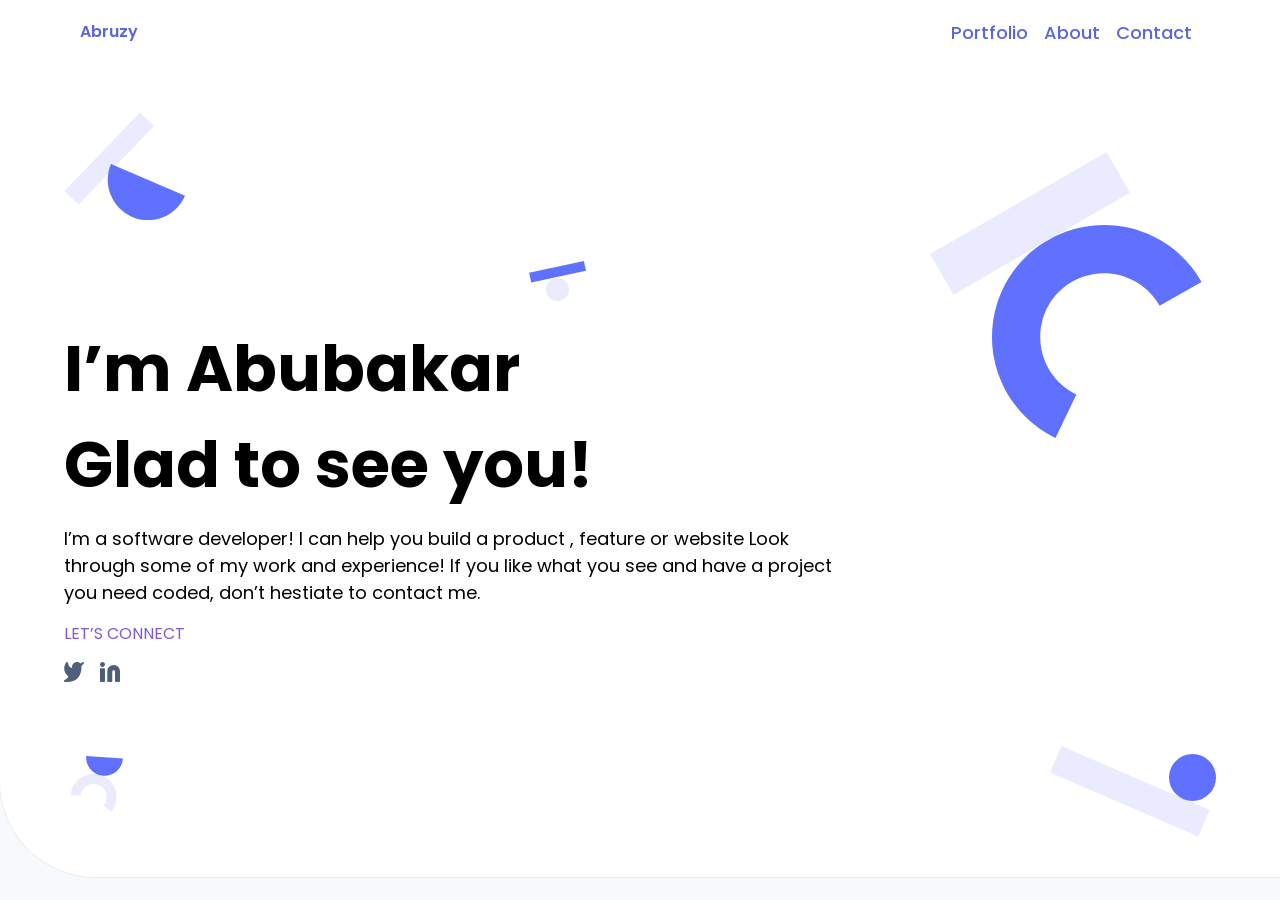
==== index.html @ 73638522 "feat: init commit" ====
<!DOCTYPE html>
<html lang="en">
<head>
  <meta charset="UTF-8">
  <meta name="viewport" content="width=device-width, initial-scale=1.0">
  <title>Abruzy - Software Engineer</title>
  <link href="https://fonts.googleapis.com/css2?family=Poppins:wght@300;400;500;600;700&display=swap" rel="stylesheet">
  <link rel="stylesheet" href="css/abruzy-o.css">
</head>

<style>
  body {
    font-family: 'Poppins', sans-serif;
  }
</style>

<body class="bg-gray-100">
  <header class="bg-white shadow-xs pb-10" style="border-bottom-left-radius: 6rem;">
    <nav class="flex items-center justify-between px-20 h-16">
      <a href="#" class="text-indigo-600 font-semibold">Abruzy</a>
  
      <div class="flex items-center">
        <a href="#" class="text-indigo-600 px-2 text-lg font-medium">Portfolio</a>
        <a href="#" class="text-indigo-600 px-2 text-lg font-medium">About</a>
        <a href="#" class="text-indigo-600 px-2 text-lg font-medium">Contact</a>
      </div>
    </nav>
    <div class="flex justify-between px-16 mt-12">
      <img src="media/vector1.svg" class="self-start" alt="">
      <img src="media/vector-2.svg" alt="">
      <img src="media/vector3.svg" class="mt-10" alt="">
    </div>
    <div class="max-w-6xl mx-auto -mt-32">
      <h1 class="text-6xl font-bold">I’m Abubakar <br>
        Glad to see you!</h1>
      <p class="max-w-3xl mt-3 mb-2 text-lg">I’m a software developer! I can help you build a product , feature or website Look through some of my work and experience! If you like what you see and have a project you need coded, don’t hestiate to contact me.</p>
      <a href="#" class="block text-purple-600 my-4">LET’S CONNECT</a>

      <div class="flex items-center">
        <a href="#" class="pr-2">
          <img src="media/tw.svg" alt="">
        </a>
        <a href="#" class="px-2">
          <img src="media/in.svg" alt="">
        </a>
      </div>

      <div class="flex items-center justify-between pt-16">
        <img src="media/vector4.svg" alt="">
        <img src="media/vector5.svg" alt="">
      </div>
    </div>
  </header>
</body>
</html>
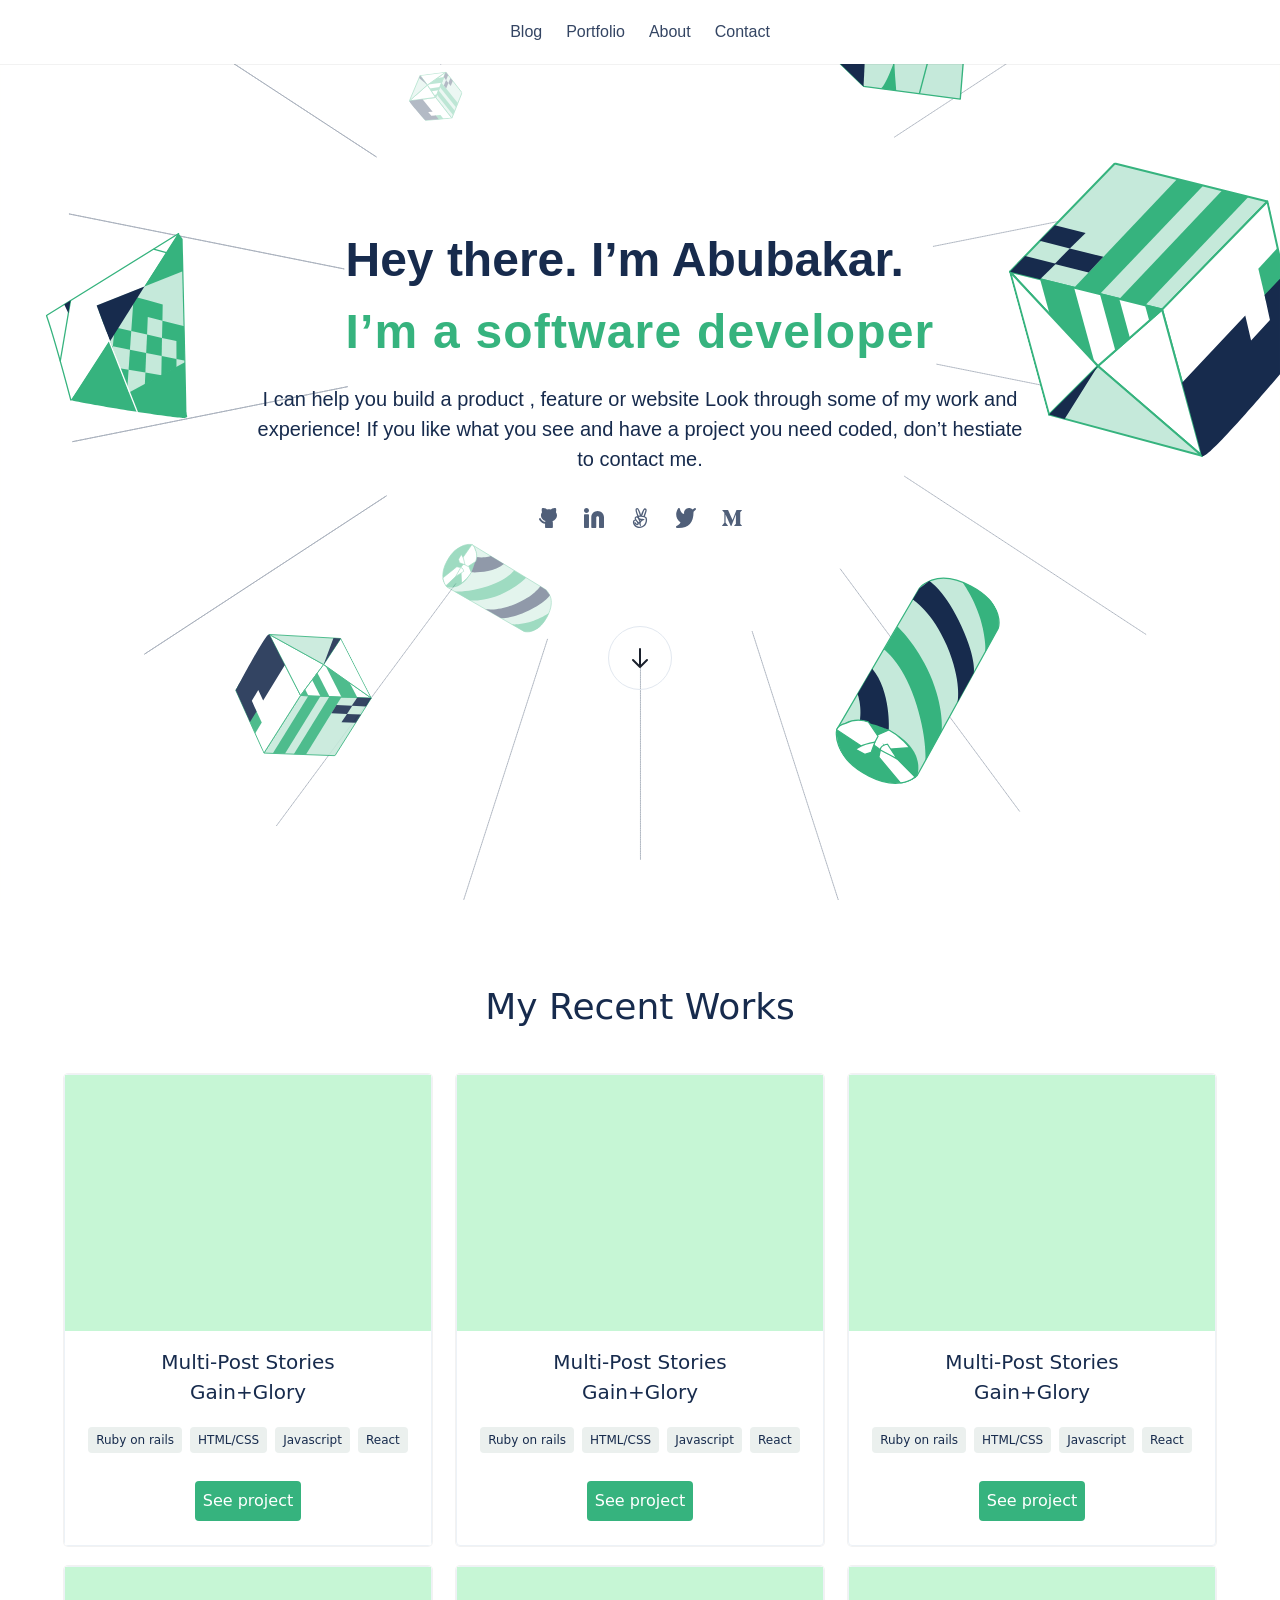
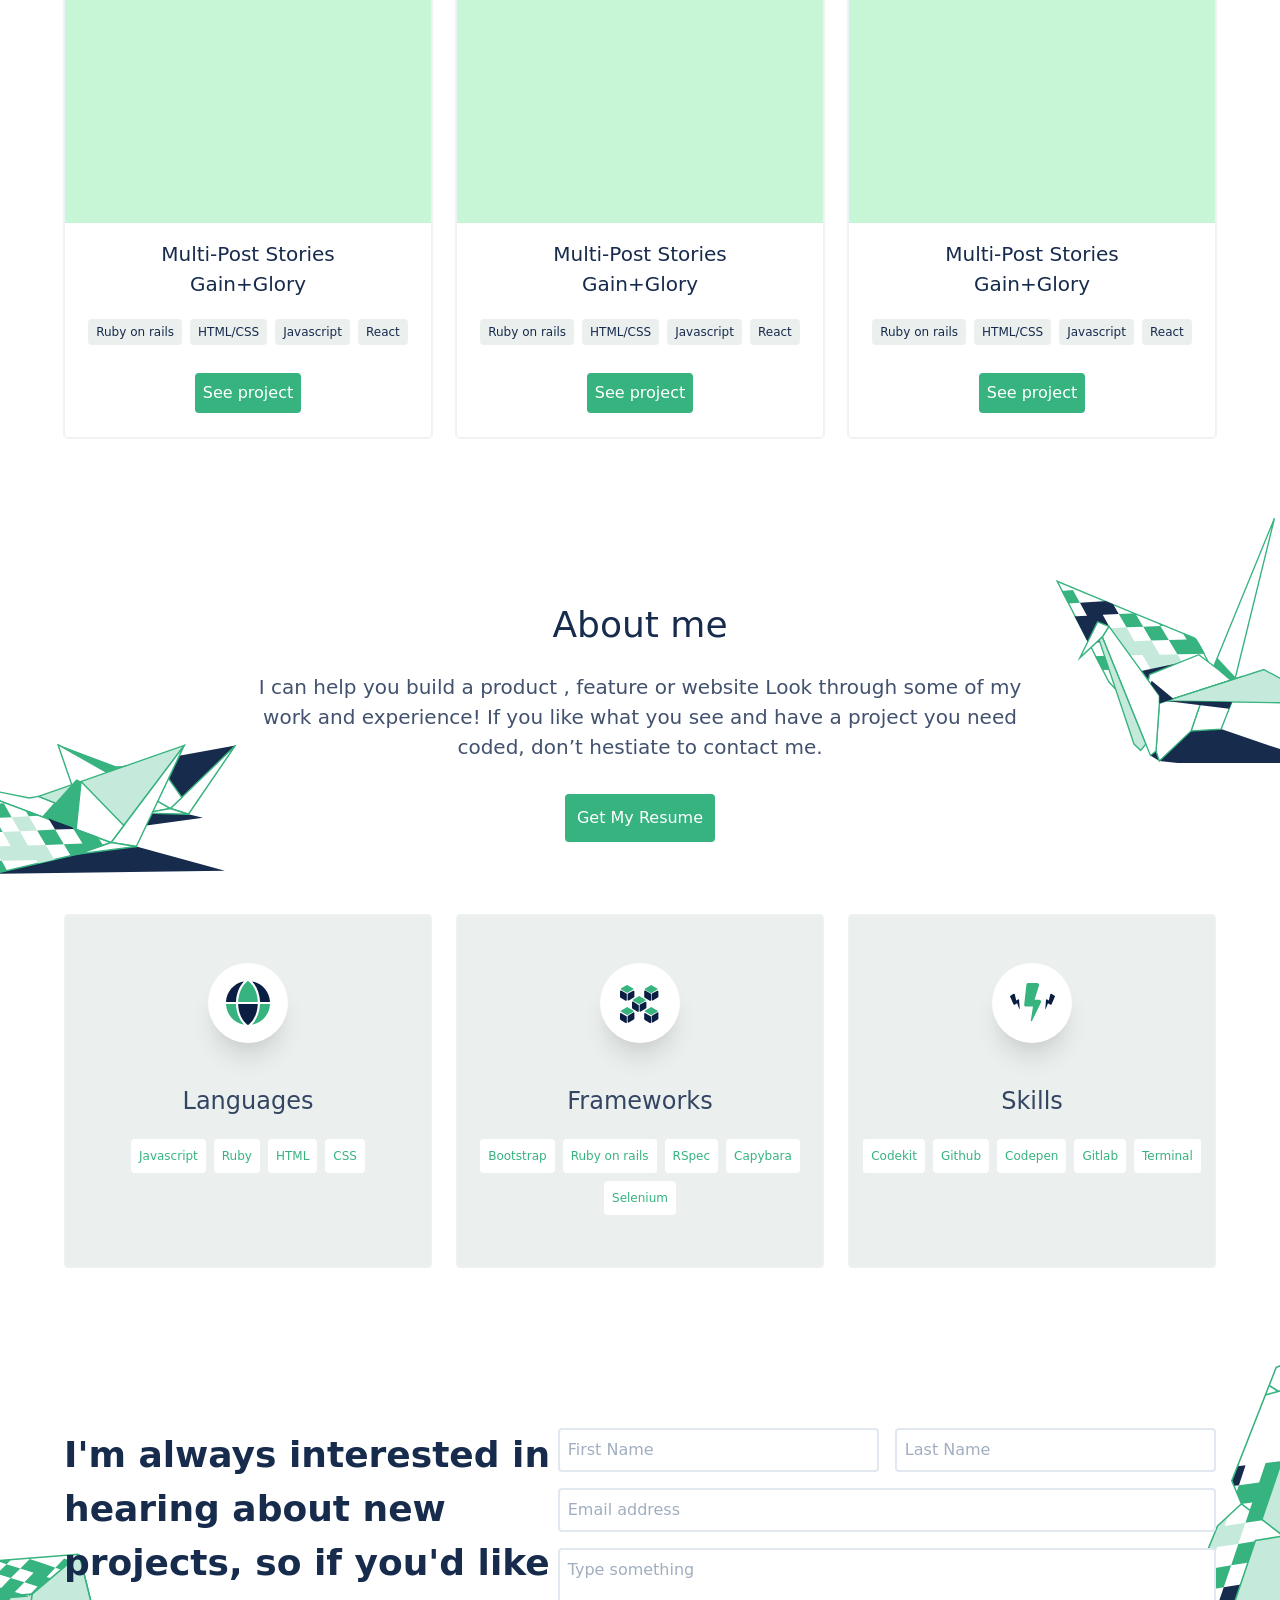
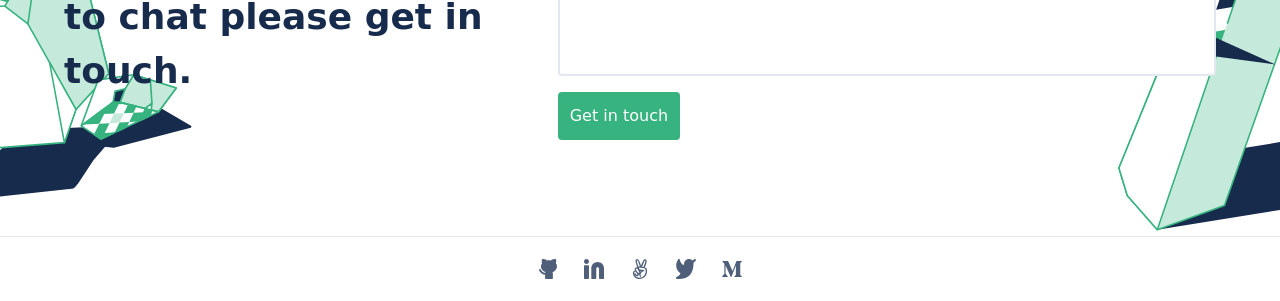
==== commit fe59c9f0: "feat: file rename" ====
--- a/index.html
+++ b/index.html
@@ -3,53 +3,291 @@
 <head>
   <meta charset="UTF-8">
   <meta name="viewport" content="width=device-width, initial-scale=1.0">
-  <title>Abruzy - Software Engineer</title>
-  <link href="https://fonts.googleapis.com/css2?family=Poppins:wght@300;400;500;600;700&display=swap" rel="stylesheet">
+  <title>El-Ebruzzieh</title>
+  <link href="https://fonts.googleapis.com/css2?family=Inter:wght@300;400;500;600;700;800&family=Poppins:wght@300;400;500;600;700&display=swap" rel="stylesheet">
   <link rel="stylesheet" href="css/abruzy-o.css">
 </head>
-
 <style>
-  body {
-    font-family: 'Poppins', sans-serif;
+  .navbar {
+    transition: top ease-in-out .3s;
+  }
+
+  header.banner {
+    background-image: url(media/banner-vector.svg);
+    background-attachment: fixed;
+    background-size: cover;
+    font-family: 'Inter', -apple-system, BlinkMacSystemFont, 'Segoe UI', Roboto, Oxygen, Ubuntu, Cantarell, 'Open Sans', 'Helvetica Neue', sans-serif;
+  }
+
+  .about .intro {
+    background: url(media/origami-1.svg) bottom left, 
+                url(media/origami-2.svg) top right;
+    background-repeat: no-repeat;
+  }
+  
+  input:focus, button:focus, textarea:focus {
+    outline: none;
+  }
+  
+  .contact {
+    background: url(media/cube-vect.svg) bottom left, 
+                url(media/stick-vect.svg) bottom right;
+    background-repeat: no-repeat;
+  }
+
+  .contact .contact-message {
+    background: url(media/poly-vect.svg) bottom left;
+    background-repeat: no-repeat;
   }
 </style>
-
-<body class="bg-gray-100">
-  <header class="bg-white shadow-xs pb-10" style="border-bottom-left-radius: 6rem;">
-    <nav class="flex items-center justify-between px-20 h-16">
-      <a href="#" class="text-indigo-600 font-semibold">Abruzy</a>
-  
-      <div class="flex items-center">
-        <a href="#" class="text-indigo-600 px-2 text-lg font-medium">Portfolio</a>
-        <a href="#" class="text-indigo-600 px-2 text-lg font-medium">About</a>
-        <a href="#" class="text-indigo-600 px-2 text-lg font-medium">Contact</a>
-      </div>
+<body class="text-dark">
+  <header class="banner min-h-screen bg-yellow-400">
+    <nav class="navbar fixed bg-white flex items-center justify-center h-16 w-full top-0 left-0">
+      <a href="#" class="text-dark-more px-2 mx-1 font-medium">Blog</a>
+      <a href="#portfolio" class="text-dark-more px-2 mx-1 font-medium">Portfolio</a>
+      <a href="#about" class="text-dark-more px-2 mx-1 font-medium">About</a>
+      <a href="#contact" class="text-dark-more px-2 mx-1 font-medium">Contact</a>
     </nav>
-    <div class="flex justify-between px-16 mt-12">
-      <img src="media/vector1.svg" class="self-start" alt="">
-      <img src="media/vector-2.svg" alt="">
-      <img src="media/vector3.svg" class="mt-10" alt="">
-    </div>
-    <div class="max-w-6xl mx-auto -mt-32">
-      <h1 class="text-6xl font-bold">I’m Abubakar <br>
-        Glad to see you!</h1>
-      <p class="max-w-3xl mt-3 mb-2 text-lg">I’m a software developer! I can help you build a product , feature or website Look through some of my work and experience! If you like what you see and have a project you need coded, don’t hestiate to contact me.</p>
-      <a href="#" class="block text-purple-600 my-4">LET’S CONNECT</a>
-
-      <div class="flex items-center">
-        <a href="#" class="pr-2">
+    <div class="pt-56 flex flex-col justify-center items-center">
+      <h1 class="text-5xl font-bold">
+        <span class="tracking-normal">Hey there. I’m Abubakar.</span>
+        <br>
+        <span class="text-normal-green tracking-wide">I’m a software developer</span>
+      </h1>
+      <p class="max-w-3xl mx-auto my-4 text-xl text-center">
+        I can help you build a product , feature or website Look through some of my work and experience! If you like what you see and have a project you need coded, 
+        don’t hestiate to contact me.
+      </p>
+
+      <div class="flex items-center justify-center my-2">
+        <a href="#" class="p-2 mx-1">
+          <img src="media/github.svg" alt="">
+        </a>
+        <a href="#" class="p-2 mx-1">
+          <img src="media/in.svg" alt="">
+        </a>
+        <a href="#" class="p-2 mx-1">
+          <img src="media/angel.svg" alt="">
+        </a>
+        <a href="#" class="p-2 mx-1">
           <img src="media/tw.svg" alt="">
         </a>
-        <a href="#" class="px-2">
-          <img src="media/in.svg" alt="">
-        </a>
-      </div>
-
-      <div class="flex items-center justify-between pt-16">
-        <img src="media/vector4.svg" alt="">
-        <img src="media/vector5.svg" alt="">
-      </div>
+        <a href="#" class="p-2 mx-1">
+          <img src="media/medium.svg" alt="">
+        </a>
+      </div>
+
+      <a href="#portfolio" class="mx-auto w-16 h-16 border rounded-full mt-20 animate-bounce flex items-center justify-center">
+        <!-- <img src="media/down.svg" class="h-10 animate-bounce" alt=""> -->
+        <svg class="animate-bounce w-6 h-6 text-gray-900" fill="none" stroke-linecap="round" stroke-linejoin="round" stroke-width="2" viewBox="0 0 24 24" stroke="currentColor">
+          <path d="M19 14l-7 7m0 0l-7-7m7 7V3"></path>
+        </svg>
+      </a>
     </div>
   </header>
+
+  <section id="portfolio" class="works py-20">
+    <div class="max-w-6xl mx-auto">
+      <h2 class="text-4xl font-medium text-center mb-10">My Recent Works</h2>
+
+      <div class="grid grid-cols-3 col-gap-6 row-gap-5">
+        <div class="shadow-xs rounded hover:shadow-xl border border-gray-200">
+          <div class="h-64 bg-green-200"></div>
+          <div class="py-4 px-3 flex flex-col items-center bg-white">
+            <h4 class="text-xl font-medium w-56 text-center">Multi-Post Stories Gain+Glory</h4>
+
+            <div class="flex flex-wrap items-center my-4 text-xs">
+              <span class="py-1 px-2 m-1 bg-light-green rounded">Ruby on rails</span>
+              <span class="py-1 px-2 m-1 bg-light-green rounded">HTML/CSS</span>
+              <span class="py-1 px-2 m-1 bg-light-green rounded">Javascript</span>
+              <span class="py-1 px-2 m-1 bg-light-green rounded">React</span>
+            </div>
+
+            <button class="p-2 my-2 rounded bg-normal-green text-white focus:outline-none focus:bg-darker-green hover:shadow-xl">See project</button>
+          </div>
+        </div>
+
+        <div class="shadow-xs rounded hover:shadow-xl border border-gray-200">
+          <div class="h-64 bg-green-200"></div>
+          <div class="py-4 px-3 flex flex-col items-center">
+            <h4 class="text-xl font-medium w-56 text-center">Multi-Post Stories Gain+Glory</h4>
+
+            <div class="flex flex-wrap items-center my-4 text-xs bg-white  rounded-t-lg">
+              <span class="py-1 px-2 m-1 bg-light-green rounded">Ruby on rails</span>
+              <span class="py-1 px-2 m-1 bg-light-green rounded">HTML/CSS</span>
+              <span class="py-1 px-2 m-1 bg-light-green rounded">Javascript</span>
+              <span class="py-1 px-2 m-1 bg-light-green rounded">React</span>
+            </div>
+
+            <button class="p-2 my-2 rounded bg-normal-green text-white focus:outline-none focus:bg-darker-green hover:shadow-xl">See project</button>
+          </div>
+        </div>
+
+        <div class="shadow-xs rounded hover:shadow-xl border border-gray-200">
+          <div class="h-64 bg-green-200"></div>
+          <div class="py-4 px-3 flex flex-col items-center">
+            <h4 class="text-xl font-medium w-56 text-center">Multi-Post Stories Gain+Glory</h4>
+
+            <div class="flex flex-wrap items-center my-4 text-xs bg-white  rounded-t-lg">
+              <span class="py-1 px-2 m-1 bg-light-green rounded">Ruby on rails</span>
+              <span class="py-1 px-2 m-1 bg-light-green rounded">HTML/CSS</span>
+              <span class="py-1 px-2 m-1 bg-light-green rounded">Javascript</span>
+              <span class="py-1 px-2 m-1 bg-light-green rounded">React</span>
+            </div>
+
+            <button class="p-2 my-2 rounded bg-normal-green text-white focus:outline-none focus:bg-darker-green hover:shadow-xl">See project</button>
+          </div>
+        </div>
+
+        <div class="shadow-xs rounded hover:shadow-xl border border-gray-200">
+          <div class="h-64 bg-green-200"></div>
+          <div class="py-4 px-3 flex flex-col items-center">
+            <h4 class="text-xl font-medium w-56 text-center">Multi-Post Stories Gain+Glory</h4>
+
+            <div class="flex flex-wrap items-center my-4 text-xs bg-white  rounded-t-lg">
+              <span class="py-1 px-2 m-1 bg-light-green rounded">Ruby on rails</span>
+              <span class="py-1 px-2 m-1 bg-light-green rounded">HTML/CSS</span>
+              <span class="py-1 px-2 m-1 bg-light-green rounded">Javascript</span>
+              <span class="py-1 px-2 m-1 bg-light-green rounded">React</span>
+            </div>
+
+            <button class="p-2 my-2 rounded bg-normal-green text-white focus:outline-none focus:bg-darker-green hover:shadow-xl">See project</button>
+          </div>
+        </div>
+
+        <div class="shadow-xs rounded hover:shadow-xl border border-gray-200">
+          <div class="h-64 bg-green-200"></div>
+          <div class="py-4 px-3 flex flex-col items-center">
+            <h4 class="text-xl font-medium w-56 text-center">Multi-Post Stories Gain+Glory</h4>
+
+            <div class="flex flex-wrap items-center my-4 text-xs bg-white  rounded-t-lg">
+              <span class="py-1 px-2 m-1 bg-light-green rounded">Ruby on rails</span>
+              <span class="py-1 px-2 m-1 bg-light-green rounded">HTML/CSS</span>
+              <span class="py-1 px-2 m-1 bg-light-green rounded">Javascript</span>
+              <span class="py-1 px-2 m-1 bg-light-green rounded">React</span>
+            </div>
+
+            <button class="p-2 my-2 rounded bg-normal-green text-white focus:outline-none focus:bg-darker-green hover:shadow-xl">See project</button>
+          </div>
+        </div>
+
+        <div class="shadow-xs rounded hover:shadow-xl border border-gray-200">
+          <div class="h-64 bg-green-200"></div>
+          <div class="py-4 px-3 flex flex-col items-center">
+            <h4 class="text-xl font-medium w-56 text-center">Multi-Post Stories Gain+Glory</h4>
+
+            <div class="flex flex-wrap items-center my-4 text-xs bg-white  rounded-t-lg">
+              <span class="py-1 px-2 m-1 bg-light-green rounded">Ruby on rails</span>
+              <span class="py-1 px-2 m-1 bg-light-green rounded">HTML/CSS</span>
+              <span class="py-1 px-2 m-1 bg-light-green rounded">Javascript</span>
+              <span class="py-1 px-2 m-1 bg-light-green rounded">React</span>
+            </div>
+
+            <button class="p-2 my-2 rounded bg-normal-green text-white focus:outline-none focus:bg-darker-green hover:shadow-xl">See project</button>
+          </div>
+        </div>
+      </div>
+    </div>
+  </section>
+
+  <section id="about" class="about pb-20">
+    <div class="intro pt-20 flex flex-col items-center">
+      <h2 class="text-4xl font-medium text-center mb-5">About me</h2>
+      <p class="max-w-3xl mx-auto text-xl text-center text-normal text-fade-gray">
+        I can help you build a product , feature or website Look through some of my work and experience! If you like what you see and have a project you need coded, 
+        don’t hestiate to contact me.
+      </p>
+      <button class="p-3 my-8 rounded bg-normal-green text-white focus:outline-none focus:bg-darker-green hover:shadow-xl">
+        Get My Resume
+      </button>
+    </div>
+    
+    <div class="grid grid-cols-3 col-gap-6 row-gap-6 max-w-6xl mx-auto mt-10">
+      <div class="bg-light-green border border-gray-200 rounded py-12 flex flex-col items-center">
+        <div class="bg-white h-20 w-20 rounded-full flex items-center justify-center shadow-xl mb-10">
+          <img src="media/languages.svg" alt="Languages">
+        </div>
+        <h3 class="font-medium text-2xl text-faded-gray">Languages</h3>
+
+        <div class="flex flex-wrap items-center mt-4 text-xs text-dark-green">
+          <span class="p-2 m-1 bg-white rounded">Javascript</span>
+          <span class="p-2 m-1 bg-white rounded">Ruby</span>
+          <span class="p-2 m-1 bg-white rounded">HTML</span>
+          <span class="p-2 m-1 bg-white rounded">CSS</span>
+        </div>
+      </div>
+
+      <div class="bg-light-green border border-gray-200 rounded py-12 flex flex-col items-center">
+        <div class="bg-white h-20 w-20 rounded-full flex items-center justify-center shadow-xl mb-10">
+          <img src="media/frameworks.svg" alt="Languages">
+        </div>
+        <h3 class="font-medium text-2xl text-faded-gray">Frameworks</h3>
+
+        <div class="flex flex-wrap justify-center items-center mt-4 text-xs text-dark-green">
+          <span class="p-2 m-1 bg-white rounded">Bootstrap</span>
+          <span class="p-2 m-1 bg-white rounded">Ruby on rails</span>
+          <span class="p-2 m-1 bg-white rounded">RSpec</span>
+          <span class="p-2 m-1 bg-white rounded">Capybara</span>
+          <span class="p-2 m-1 bg-white rounded">Selenium</span>
+        </div>
+      </div>
+
+      <div class="bg-light-green border border-gray-200 rounded py-12 flex flex-col items-center">
+        <div class="bg-white h-20 w-20 rounded-full flex items-center justify-center shadow-xl mb-10">
+          <img src="media/skills.svg" alt="Languages">
+        </div>
+        <h3 class="font-medium text-2xl text-faded-gray">Skills</h3>
+
+        <div class="flex flex-wrap items-center mt-4 text-xs text-dark-green">
+          <span class="p-2 m-1 bg-white rounded">Codekit</span>
+          <span class="p-2 m-1 bg-white rounded">Github</span>
+          <span class="p-2 m-1 bg-white rounded">Codepen</span>
+          <span class="p-2 m-1 bg-white rounded">Gitlab</span>
+          <span class="p-2 m-1 bg-white rounded">Terminal</span>
+        </div>
+      </div>
+    </div>
+  </section>
+
+  <section id="contact" class="contact py-20">
+    <div class="grid grid-cols-7 max-w-6xl mx-auto">
+      <p class="contact-message col-span-3 text-4xl font-semibold">
+        I'm always interested in hearing about new projects, so if you'd like to chat please get in touch.
+      </p>
+      <form class="col-span-4">
+        <div class="grid grid-cols-2 col-gap-4 row-gap-4">
+          <input type="text" class="border-2 p-2 rounded focus:border-normal-green focus:border" placeholder="First Name">
+          <input type="text" class="border-2 p-2 rounded focus:border-normal-green focus:border" placeholder="Last Name">
+          <input type="text" class="border-2 p-2 rounded col-span-2 focus:border-normal-green focus:border" placeholder="Email address">
+          <textarea type="text" class="border-2 h-32 p-2 rounded col-span-2 focus:border-normal-green focus:border resize-none" placeholder="Type something"></textarea>
+        </div>
+        <button class="p-3 my-4 rounded bg-normal-green text-white focus:outline-none focus:bg-darker-green hover:shadow-xl">
+          Get in touch
+        </button>
+      </form>
+    </div>
+  </section>
+
+  <footer class="flex items-center justify-center py-3 border-t border-gray-300">
+    <a href="#" class="p-2 mx-1">
+      <img src="media/github.svg" alt="">
+    </a>
+    <a href="#" class="p-2 mx-1">
+      <img src="media/in.svg" alt="">
+    </a>
+    <a href="#" class="p-2 mx-1">
+      <img src="media/angel.svg" alt="">
+    </a>
+    <a href="#" class="p-2 mx-1">
+      <img src="media/tw.svg" alt="">
+    </a>
+    <a href="#" class="p-2 mx-1">
+      <img src="media/medium.svg" alt="">
+    </a>
+  </footer>
+
+  <div class="fixed bottom-0 lef-0 p-4 text-normal-green hidden" id="debug"></div>
+
+  <script src="abruzy.js" defer></script>
 </body>
 </html>
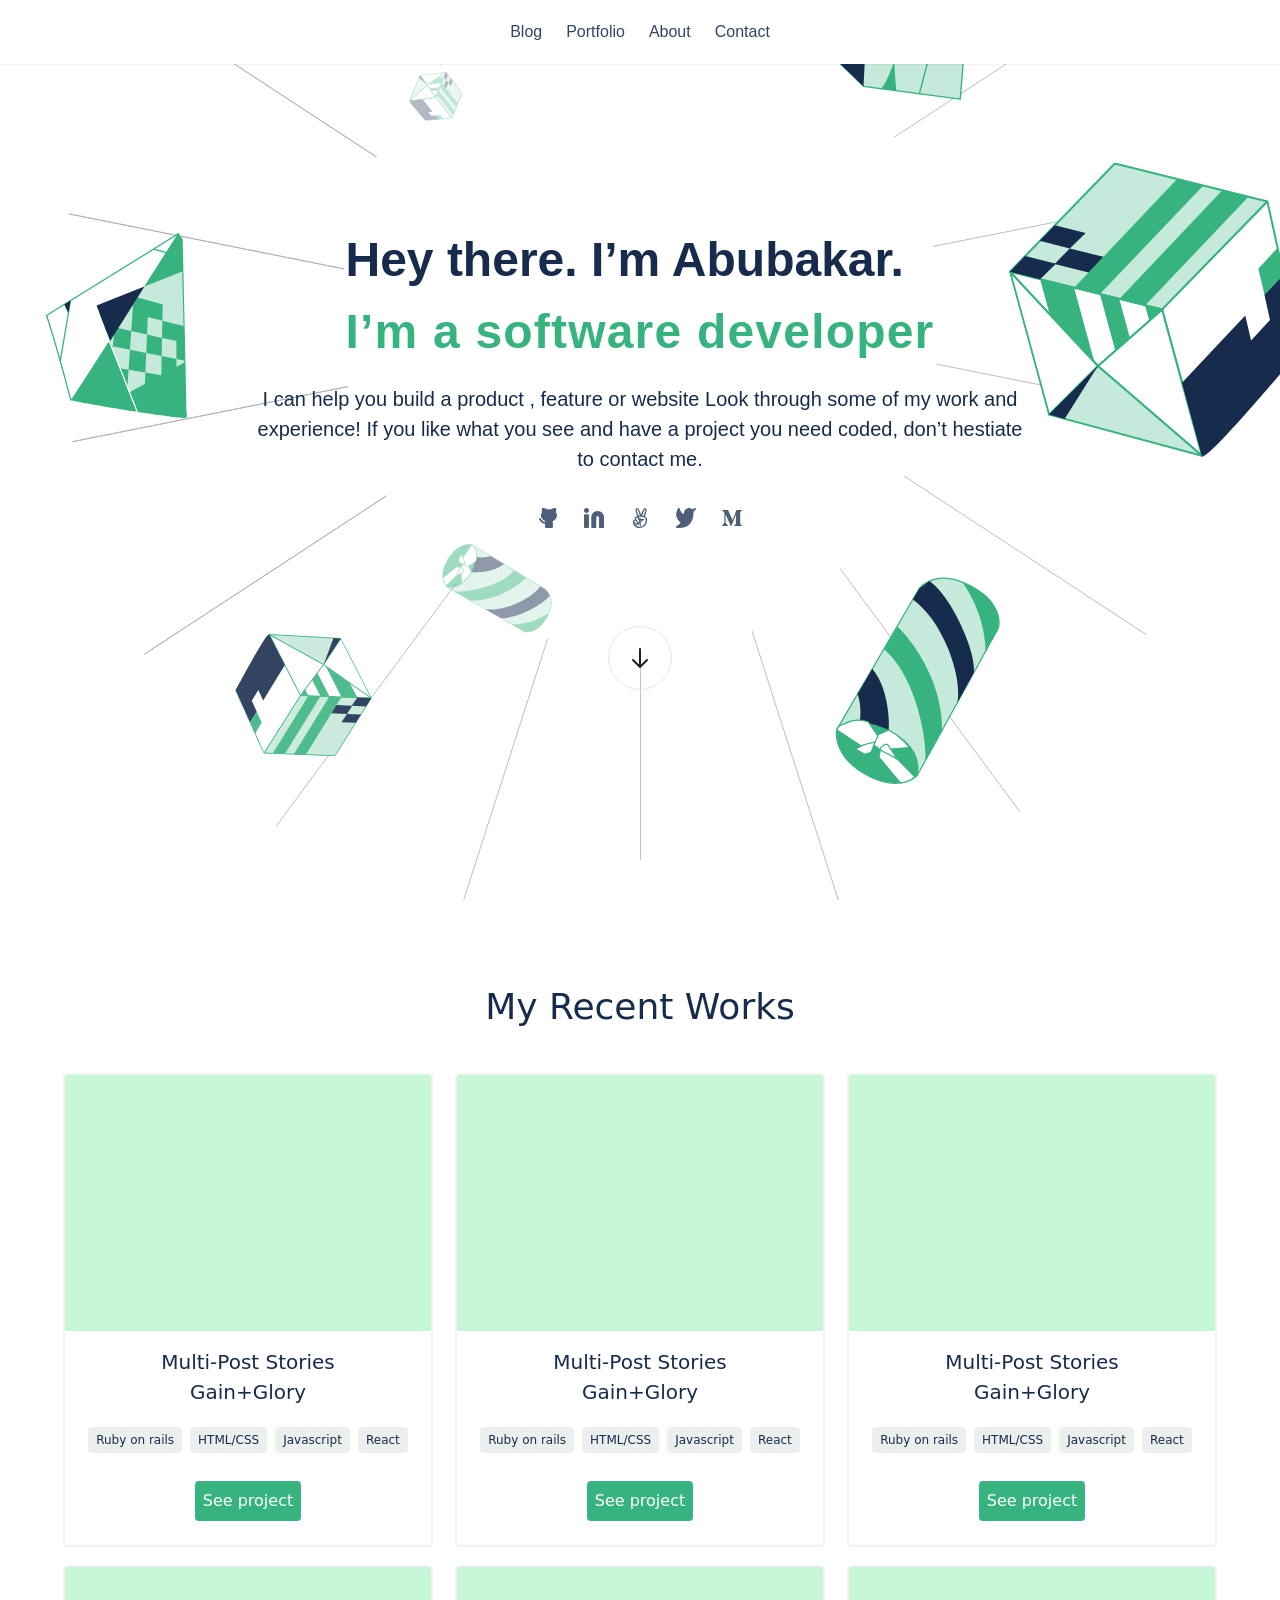
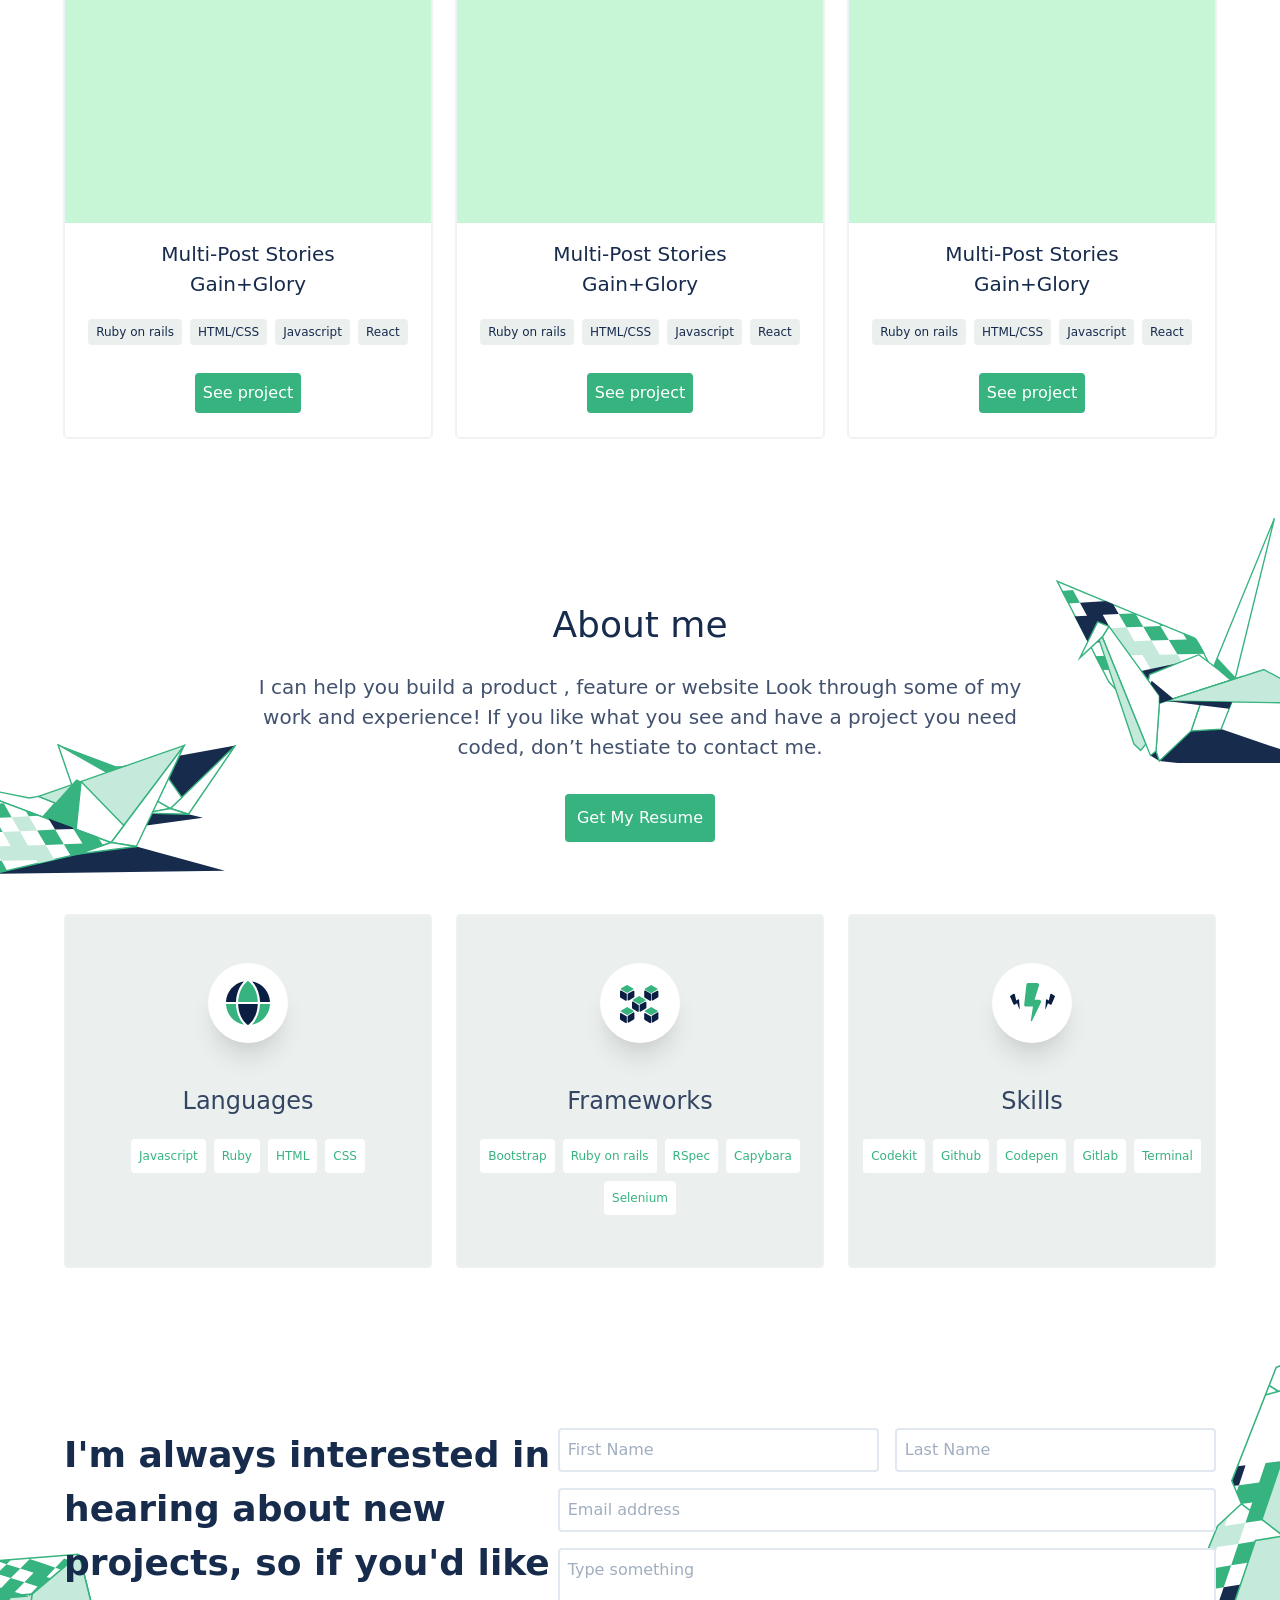
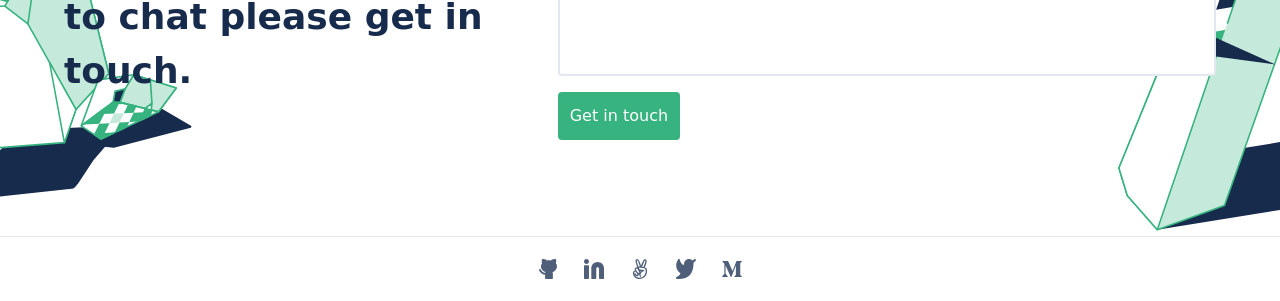
==== commit 287edce3: "fix: .." ====
--- a/index.html
+++ b/index.html
@@ -41,7 +41,7 @@
   }
 </style>
 <body class="text-dark">
-  <header class="banner min-h-screen bg-yellow-400">
+  <header class="banner min-h-screen">
     <nav class="navbar fixed bg-white flex items-center justify-center h-16 w-full top-0 left-0">
       <a href="#" class="text-dark-more px-2 mx-1 font-medium">Blog</a>
       <a href="#portfolio" class="text-dark-more px-2 mx-1 font-medium">Portfolio</a>
